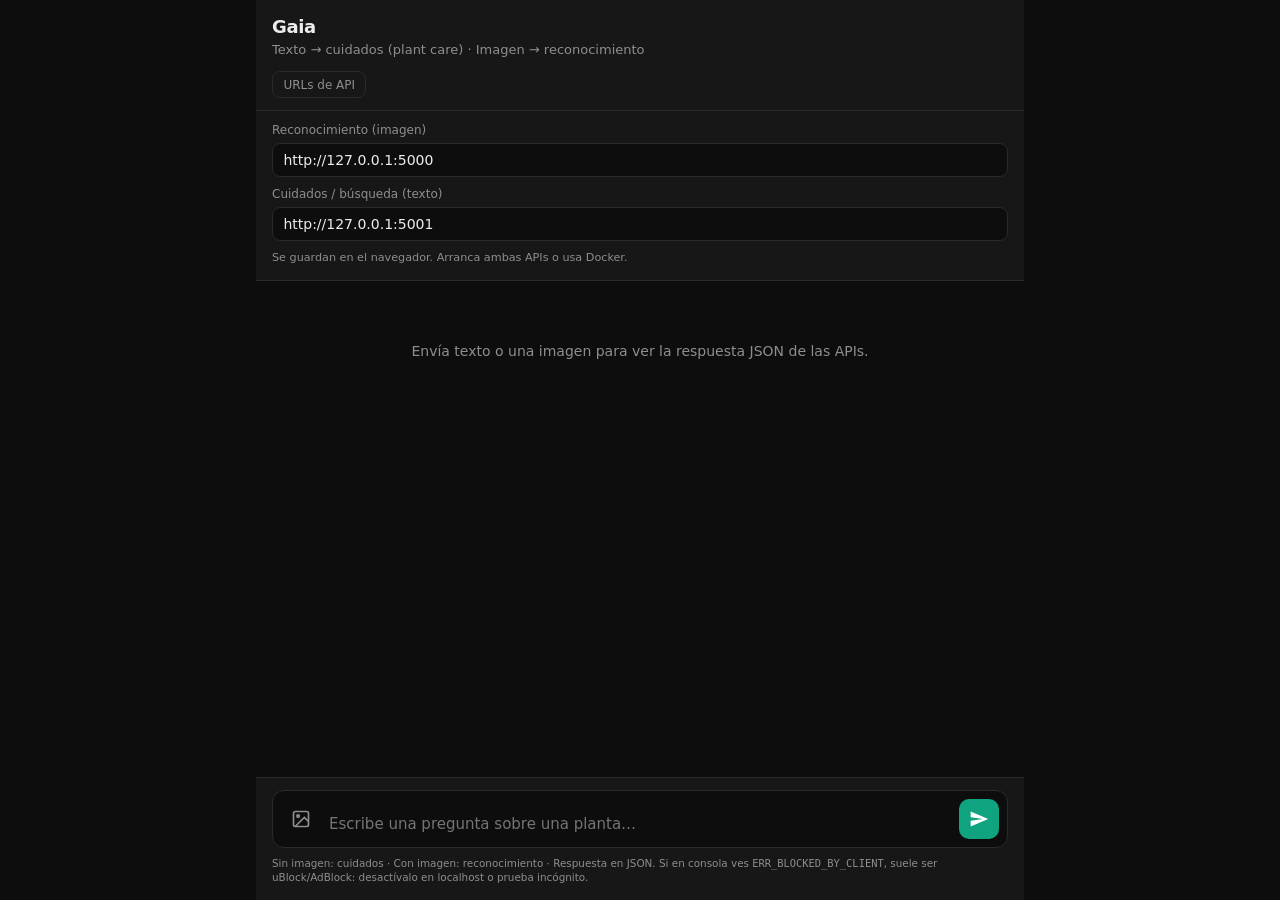
==== projects/frontend/index.html @ 50bd2c93 "FRONTEND | DOCKER | prepare dev env for production" ====
<!DOCTYPE html>
<html lang="es">
   <head>
      <meta charset="UTF-8" />
      <meta name="viewport" content="width=device-width, initial-scale=1" />
      <title>Gaia — prueba APIs</title>
      <link rel="stylesheet" href="styles.css" />
      <script src="api-bases.js"></script>
   </head>
   <body>
      <div class="app">
         <header class="header">
            <h1 class="title">Gaia</h1>
            <p class="subtitle">
               Texto → cuidados (plant care) · Imagen → reconocimiento
            </p>
            <button
               type="button"
               class="btn-ghost"
               id="btn-settings"
               aria-expanded="false"
               aria-controls="settings-panel"
            >
               URLs de API
            </button>
         </header>

         <div class="settings-panel" id="settings-panel" hidden>
            <label>
               Reconocimiento (imagen)
               <input
                  type="url"
                  id="url-recognition"
                  value="http://localhost:5000"
                  autocomplete="off"
               />
            </label>
            <label>
               Cuidados / búsqueda (texto)
               <input
                  type="url"
                  id="url-care"
                  value="http://localhost:5001"
                  autocomplete="off"
               />
            </label>
            <p class="settings-hint">
               Se guardan en el navegador. Arranca ambas APIs o usa Docker.
            </p>
         </div>

         <main class="chat" id="chat" aria-live="polite"></main>

         <footer class="composer-wrap">
            <div class="composer">
               <input
                  type="file"
                  id="file-input"
                  accept="image/png,image/jpeg,image/webp"
                  hidden
               />
               <button
                  type="button"
                  class="btn-icon"
                  id="btn-attach"
                  title="Adjuntar imagen"
                  aria-label="Adjuntar imagen"
               >
                  <svg
                     width="20"
                     height="20"
                     viewBox="0 0 24 24"
                     fill="none"
                     stroke="currentColor"
                     stroke-width="2"
                  >
                     <rect x="3" y="3" width="18" height="18" rx="2" />
                     <circle cx="8.5" cy="8.5" r="1.5" />
                     <path d="M21 15l-5-5L5 21" />
                  </svg>
               </button>
               <div class="composer-input-wrap">
                  <textarea
                     id="message-input"
                     rows="1"
                     placeholder="Escribe una pregunta sobre una planta…"
                     autocomplete="off"
                  ></textarea>
                  <span class="file-chip" id="file-chip" hidden></span>
               </div>
               <button
                  type="button"
                  class="btn-send"
                  id="btn-send"
                  title="Enviar"
               >
                  <svg
                     width="20"
                     height="20"
                     viewBox="0 0 24 24"
                     fill="currentColor"
                  >
                     <path d="M2.01 21L23 12 2.01 3 2 10l15 2-15 2z" />
                  </svg>
               </button>
            </div>
            <p class="composer-note">
               Sin imagen: cuidados · Con imagen: reconocimiento · Respuesta en
               JSON. Si en consola ves
               <code>ERR_BLOCKED_BY_CLIENT</code>, suele ser uBlock/AdBlock:
               desactívalo en localhost o prueba incógnito.
            </p>
         </footer>
      </div>
      <script src="script.js"></script>
   </body>
</html>
---- projects/frontend/styles.css ----
:root {
   --bg: #0d0d0d;
   --surface: #171717;
   --surface-hover: #1f1f1f;
   --border: #2a2a2a;
   --text: #ececec;
   --text-muted: #8e8e8e;
   --user-bg: #2f2f2f;
   --assistant-bg: #1a1a1a;
   --accent: #10a37f;
   --accent-hover: #12b88a;
   --error: #f87171;
   --radius: 12px;
   --font: "Segoe UI", system-ui, -apple-system, sans-serif;
}

*,
*::before,
*::after {
   box-sizing: border-box;
}

html,
body {
   height: 100%;
   margin: 0;
   font-family: var(--font);
   background: var(--bg);
   color: var(--text);
}

.app {
   display: flex;
   flex-direction: column;
   height: 100%;
   max-width: 48rem;
   margin: 0 auto;
}

.header {
   flex-shrink: 0;
   padding: 1rem 1rem 0.75rem;
   border-bottom: 1px solid var(--border);
   background: var(--surface);
}

.title {
   margin: 0;
   font-size: 1.125rem;
   font-weight: 600;
   letter-spacing: -0.02em;
}

.subtitle {
   margin: 0.25rem 0 0.75rem;
   font-size: 0.8125rem;
   color: var(--text-muted);
   line-height: 1.4;
}

.btn-ghost {
   font: inherit;
   font-size: 0.75rem;
   color: var(--text-muted);
   background: transparent;
   border: 1px solid var(--border);
   border-radius: 8px;
   padding: 0.35rem 0.65rem;
   cursor: pointer;
}

.btn-ghost:hover {
   color: var(--text);
   background: var(--surface-hover);
}

.settings-panel {
   flex-shrink: 0;
   padding: 0.75rem 1rem 1rem;
   background: var(--surface);
   border-bottom: 1px solid var(--border);
   display: flex;
   flex-direction: column;
   gap: 0.65rem;
}

.settings-panel label {
   display: flex;
   flex-direction: column;
   gap: 0.35rem;
   font-size: 0.75rem;
   color: var(--text-muted);
}

.settings-panel input[type="url"] {
   font: inherit;
   font-size: 0.875rem;
   padding: 0.5rem 0.65rem;
   border-radius: 8px;
   border: 1px solid var(--border);
   background: var(--bg);
   color: var(--text);
}

.settings-hint {
   margin: 0;
   font-size: 0.7rem;
   color: var(--text-muted);
}

.chat {
   flex: 1;
   overflow-y: auto;
   padding: 1rem;
   display: flex;
   flex-direction: column;
   gap: 1rem;
}

.msg {
   display: flex;
   flex-direction: column;
   gap: 0.35rem;
   max-width: 100%;
}

.msg-user {
   align-self: flex-end;
   align-items: flex-end;
}

.msg-assistant {
   align-self: stretch;
}

.msg-meta {
   font-size: 0.7rem;
   color: var(--text-muted);
   text-transform: uppercase;
   letter-spacing: 0.04em;
}

.msg-bubble {
   padding: 0.75rem 1rem;
   border-radius: var(--radius);
   max-width: 85%;
   word-break: break-word;
   white-space: pre-wrap;
   font-size: 0.9375rem;
   line-height: 1.5;
}

.msg-user .msg-bubble {
   background: var(--user-bg);
   border: 1px solid var(--border);
}

.msg-assistant .msg-bubble {
   background: var(--assistant-bg);
   border: 1px solid var(--border);
   max-width: 100%;
}

.msg-assistant .msg-bubble.raw {
   padding: 0;
   overflow: hidden;
}

.msg-assistant pre {
   margin: 0;
   padding: 1rem;
   font-size: 0.75rem;
   line-height: 1.45;
   overflow-x: auto;
   background: #0a0a0a;
   color: #d4d4d4;
}

.msg-assistant .msg-error pre {
   color: var(--error);
}

.composer-wrap {
   flex-shrink: 0;
   padding: 0.75rem 1rem 1rem;
   border-top: 1px solid var(--border);
   background: var(--surface);
}

.composer {
   display: flex;
   align-items: flex-end;
   gap: 0.5rem;
   padding: 0.5rem;
   background: var(--bg);
   border: 1px solid var(--border);
   border-radius: var(--radius);
}

.composer-input-wrap {
   flex: 1;
   display: flex;
   flex-direction: column;
   gap: 0.35rem;
   min-width: 0;
}

#message-input {
   width: 100%;
   font: inherit;
   font-size: 0.9375rem;
   color: var(--text);
   background: transparent;
   border: none;
   resize: none;
   max-height: 8rem;
   padding: 0.35rem 0;
   outline: none;
}

.file-chip {
   font-size: 0.75rem;
   color: var(--accent);
}

.btn-icon,
.btn-send {
   flex-shrink: 0;
   display: flex;
   align-items: center;
   justify-content: center;
   width: 2.5rem;
   height: 2.5rem;
   border: none;
   border-radius: 10px;
   cursor: pointer;
   color: var(--text-muted);
   background: transparent;
}

.btn-icon:hover {
   color: var(--text);
   background: var(--surface-hover);
}

.btn-send {
   background: var(--accent);
   color: #fff;
}

.btn-send:hover:not(:disabled) {
   background: var(--accent-hover);
}

.btn-send:disabled {
   opacity: 0.45;
   cursor: not-allowed;
}

.composer-note {
   margin: 0.5rem 0 0;
   font-size: 0.65rem;
   color: var(--text-muted);
   line-height: 1.35;
}

.empty-hint {
   text-align: center;
   color: var(--text-muted);
   font-size: 0.875rem;
   padding: 2rem 1rem;
}
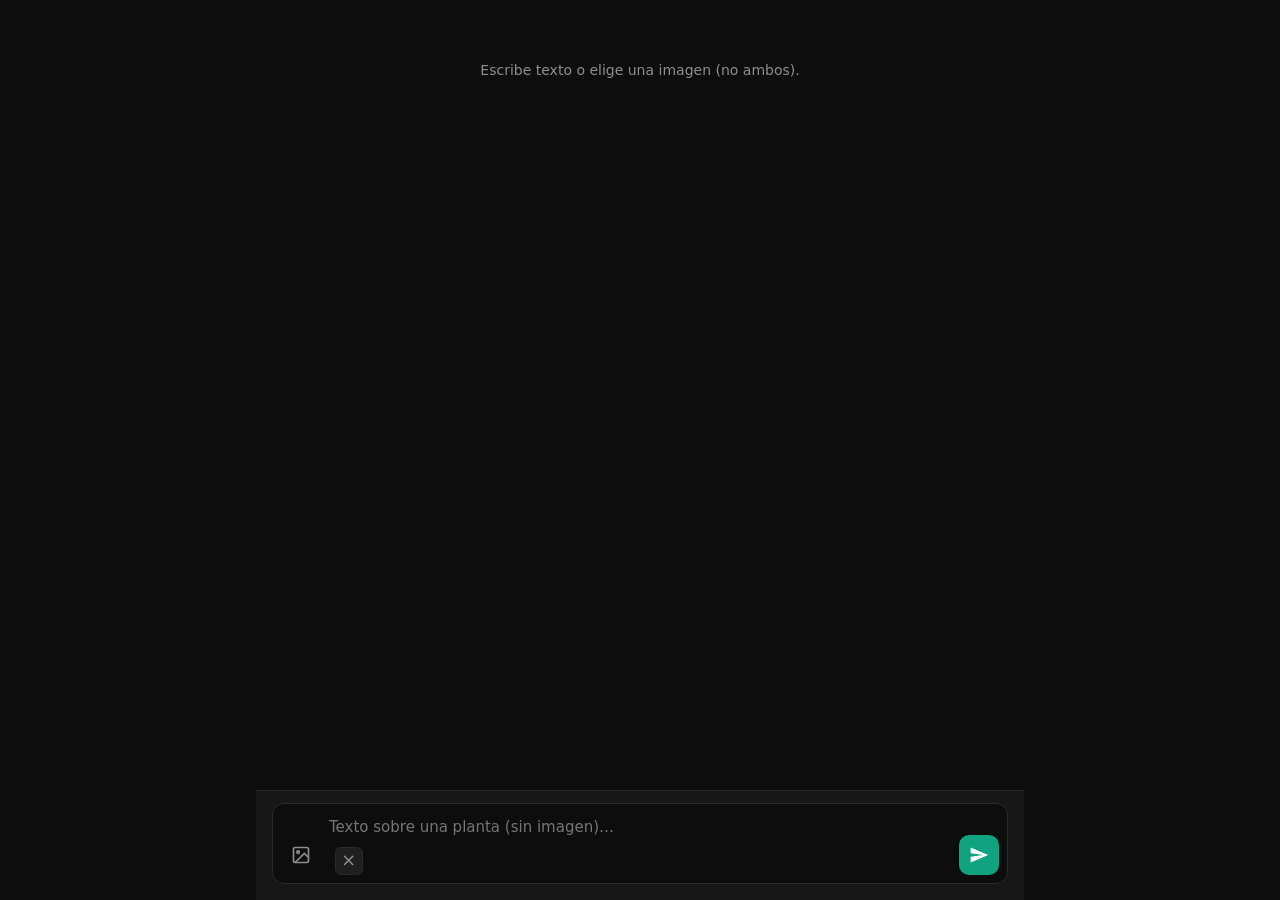
==== commit b6d8b1d8: "FRONTEND | STYLES | improve styles" ====
--- a/projects/frontend/index.html
+++ b/projects/frontend/index.html
@@ -3,52 +3,12 @@
    <head>
       <meta charset="UTF-8" />
       <meta name="viewport" content="width=device-width, initial-scale=1" />
-      <title>Gaia — prueba APIs</title>
+      <title>Gaia</title>
       <link rel="stylesheet" href="styles.css" />
       <script src="api-bases.js"></script>
    </head>
    <body>
       <div class="app">
-         <header class="header">
-            <h1 class="title">Gaia</h1>
-            <p class="subtitle">
-               Texto → cuidados (plant care) · Imagen → reconocimiento
-            </p>
-            <button
-               type="button"
-               class="btn-ghost"
-               id="btn-settings"
-               aria-expanded="false"
-               aria-controls="settings-panel"
-            >
-               URLs de API
-            </button>
-         </header>
-
-         <div class="settings-panel" id="settings-panel" hidden>
-            <label>
-               Reconocimiento (imagen)
-               <input
-                  type="url"
-                  id="url-recognition"
-                  value="http://localhost:5000"
-                  autocomplete="off"
-               />
-            </label>
-            <label>
-               Cuidados / búsqueda (texto)
-               <input
-                  type="url"
-                  id="url-care"
-                  value="http://localhost:5001"
-                  autocomplete="off"
-               />
-            </label>
-            <p class="settings-hint">
-               Se guardan en el navegador. Arranca ambas APIs o usa Docker.
-            </p>
-         </div>
-
          <main class="chat" id="chat" aria-live="polite"></main>
 
          <footer class="composer-wrap">
@@ -63,7 +23,7 @@
                   type="button"
                   class="btn-icon"
                   id="btn-attach"
-                  title="Adjuntar imagen"
+                  title="Solo imagen (sin texto)"
                   aria-label="Adjuntar imagen"
                >
                   <svg
@@ -83,10 +43,20 @@
                   <textarea
                      id="message-input"
                      rows="1"
-                     placeholder="Escribe una pregunta sobre una planta…"
+                     placeholder="Texto sobre una planta (sin imagen)…"
                      autocomplete="off"
                   ></textarea>
-                  <span class="file-chip" id="file-chip" hidden></span>
+                  <div class="file-row" id="file-row" hidden>
+                     <span class="file-chip" id="file-chip-name"></span>
+                     <button
+                        type="button"
+                        class="btn-clear-file"
+                        id="btn-clear-file"
+                        aria-label="Quitar imagen"
+                     >
+                        ×
+                     </button>
+                  </div>
                </div>
                <button
                   type="button"
@@ -104,14 +74,8 @@
                   </svg>
                </button>
             </div>
-            <p class="composer-note">
-               Sin imagen: cuidados · Con imagen: reconocimiento · Respuesta en
-               JSON. Si en consola ves
-               <code>ERR_BLOCKED_BY_CLIENT</code>, suele ser uBlock/AdBlock:
-               desactívalo en localhost o prueba incógnito.
-            </p>
          </footer>
       </div>
-      <script src="script.js"></script>
+      <script src="script.js?v=3"></script>
    </body>
 </html>
--- a/projects/frontend/styles.css
+++ b/projects/frontend/styles.css
@@ -37,77 +37,6 @@
    margin: 0 auto;
 }
 
-.header {
-   flex-shrink: 0;
-   padding: 1rem 1rem 0.75rem;
-   border-bottom: 1px solid var(--border);
-   background: var(--surface);
-}
-
-.title {
-   margin: 0;
-   font-size: 1.125rem;
-   font-weight: 600;
-   letter-spacing: -0.02em;
-}
-
-.subtitle {
-   margin: 0.25rem 0 0.75rem;
-   font-size: 0.8125rem;
-   color: var(--text-muted);
-   line-height: 1.4;
-}
-
-.btn-ghost {
-   font: inherit;
-   font-size: 0.75rem;
-   color: var(--text-muted);
-   background: transparent;
-   border: 1px solid var(--border);
-   border-radius: 8px;
-   padding: 0.35rem 0.65rem;
-   cursor: pointer;
-}
-
-.btn-ghost:hover {
-   color: var(--text);
-   background: var(--surface-hover);
-}
-
-.settings-panel {
-   flex-shrink: 0;
-   padding: 0.75rem 1rem 1rem;
-   background: var(--surface);
-   border-bottom: 1px solid var(--border);
-   display: flex;
-   flex-direction: column;
-   gap: 0.65rem;
-}
-
-.settings-panel label {
-   display: flex;
-   flex-direction: column;
-   gap: 0.35rem;
-   font-size: 0.75rem;
-   color: var(--text-muted);
-}
-
-.settings-panel input[type="url"] {
-   font: inherit;
-   font-size: 0.875rem;
-   padding: 0.5rem 0.65rem;
-   border-radius: 8px;
-   border: 1px solid var(--border);
-   background: var(--bg);
-   color: var(--text);
-}
-
-.settings-hint {
-   margin: 0;
-   font-size: 0.7rem;
-   color: var(--text-muted);
-}
-
 .chat {
    flex: 1;
    overflow-y: auto;
@@ -131,13 +60,6 @@
 
 .msg-assistant {
    align-self: stretch;
-}
-
-.msg-meta {
-   font-size: 0.7rem;
-   color: var(--text-muted);
-   text-transform: uppercase;
-   letter-spacing: 0.04em;
 }
 
 .msg-bubble {
@@ -161,6 +83,69 @@
    max-width: 100%;
 }
 
+.msg-assistant .msg-bubble.msg-thinking {
+   display: inline-flex;
+   align-items: center;
+   gap: 0.35rem;
+   max-width: 100%;
+   color: var(--text-muted);
+   font-size: 0.875rem;
+   animation: thinking-pulse 2s ease-in-out infinite;
+}
+
+.msg-thinking-label {
+   min-height: 1.35em;
+}
+
+.msg-thinking-dots {
+   display: inline-flex;
+   letter-spacing: 0.02em;
+}
+
+.msg-thinking-dot {
+   display: inline-block;
+   animation: thinking-dot 1.05s ease-in-out infinite;
+   opacity: 0.35;
+}
+
+.msg-thinking-dot:nth-child(1) {
+   animation-delay: 0s;
+}
+
+.msg-thinking-dot:nth-child(2) {
+   animation-delay: 0.2s;
+}
+
+.msg-thinking-dot:nth-child(3) {
+   animation-delay: 0.4s;
+}
+
+@keyframes thinking-dot {
+
+   0%,
+   100% {
+      opacity: 0.3;
+      transform: translateY(0);
+   }
+
+   50% {
+      opacity: 1;
+      transform: translateY(-2px);
+   }
+}
+
+@keyframes thinking-pulse {
+
+   0%,
+   100% {
+      opacity: 0.72;
+   }
+
+   50% {
+      opacity: 1;
+   }
+}
+
 .msg-assistant .msg-bubble.raw {
    padding: 0;
    overflow: hidden;
@@ -218,9 +203,42 @@
    outline: none;
 }
 
+#message-input:disabled {
+   opacity: 0.55;
+   cursor: not-allowed;
+}
+
+.file-row {
+   display: flex;
+   align-items: center;
+   gap: 0.35rem;
+   font-size: 0.8125rem;
+}
+
 .file-chip {
-   font-size: 0.75rem;
    color: var(--accent);
+   overflow: hidden;
+   text-overflow: ellipsis;
+   white-space: nowrap;
+}
+
+.btn-clear-file {
+   flex-shrink: 0;
+   width: 1.75rem;
+   height: 1.75rem;
+   padding: 0;
+   font: inherit;
+   font-size: 1.1rem;
+   line-height: 1;
+   color: var(--text-muted);
+   background: var(--surface-hover);
+   border: 1px solid var(--border);
+   border-radius: 6px;
+   cursor: pointer;
+}
+
+.btn-clear-file:hover {
+   color: var(--text);
 }
 
 .btn-icon,
@@ -238,9 +256,14 @@
    background: transparent;
 }
 
-.btn-icon:hover {
+.btn-icon:hover:not(:disabled) {
    color: var(--text);
    background: var(--surface-hover);
+}
+
+.btn-icon:disabled {
+   opacity: 0.35;
+   cursor: not-allowed;
 }
 
 .btn-send {
@@ -257,13 +280,6 @@
    cursor: not-allowed;
 }
 
-.composer-note {
-   margin: 0.5rem 0 0;
-   font-size: 0.65rem;
-   color: var(--text-muted);
-   line-height: 1.35;
-}
-
 .empty-hint {
    text-align: center;
    color: var(--text-muted);
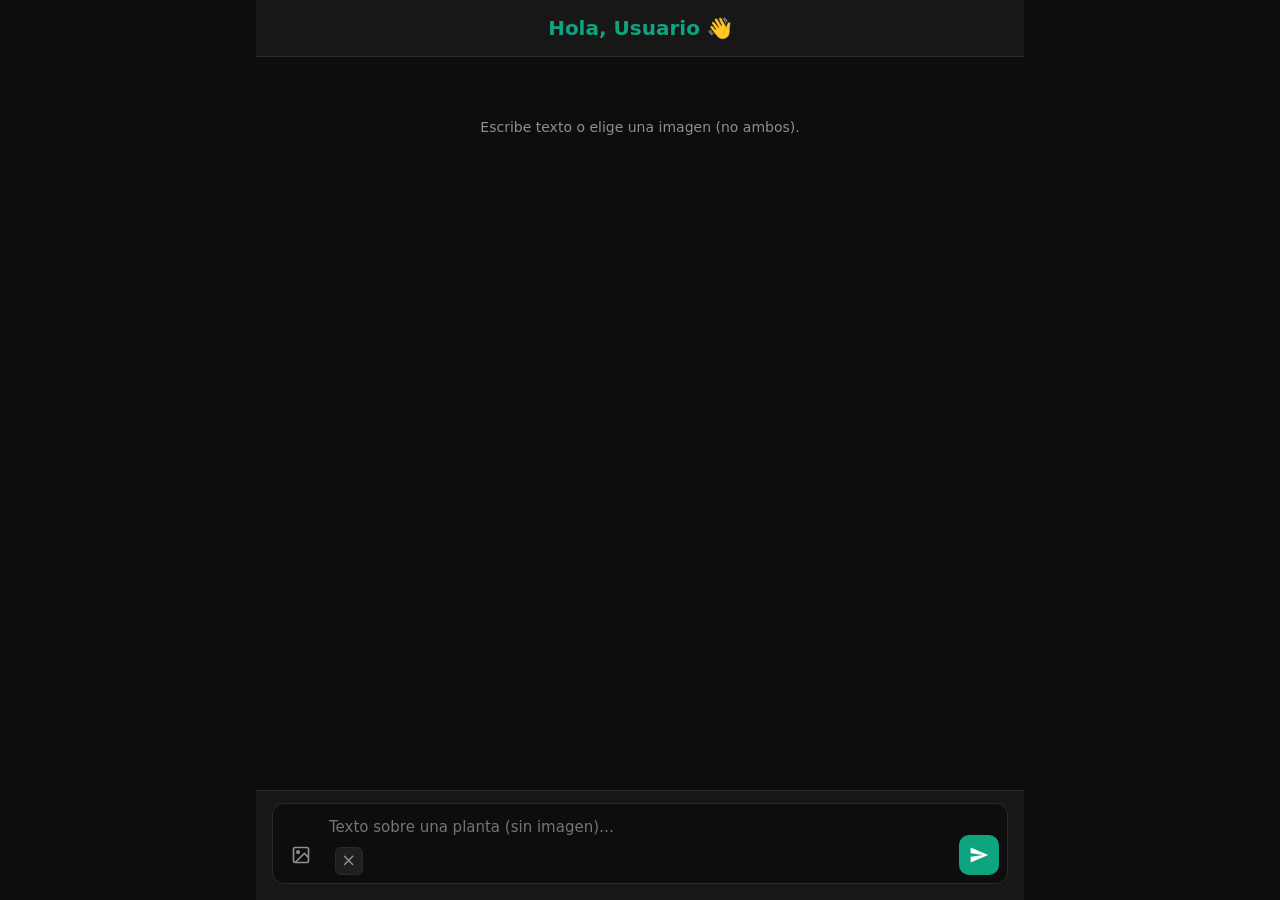
==== commit 2cd5aef1: "INFRA | API | FRONTEND | add user folder for images" ====
--- a/projects/frontend/index.html
+++ b/projects/frontend/index.html
@@ -9,6 +9,7 @@
    </head>
    <body>
       <div class="app">
+         <header class="app-header" id="app-header"></header>
          <main class="chat" id="chat" aria-live="polite"></main>
 
          <footer class="composer-wrap">
@@ -76,6 +77,6 @@
             </div>
          </footer>
       </div>
-      <script src="script.js?v=3"></script>
+      <script src="script.js?v=6"></script>
    </body>
 </html>
--- a/projects/frontend/styles.css
+++ b/projects/frontend/styles.css
@@ -38,12 +38,23 @@
 }
 
 .chat {
-   flex: 1;
-   overflow-y: auto;
-   padding: 1rem;
-   display: flex;
-   flex-direction: column;
-   gap: 1rem;
+    flex: 1;
+    overflow-y: auto;
+    padding: 1rem;
+    display: flex;
+    flex-direction: column;
+    gap: 1rem;
+}
+
+.app-header {
+    flex-shrink: 0;
+    padding: 1rem;
+    text-align: center;
+    font-size: 1.25rem;
+    font-weight: 600;
+    color: var(--accent);
+    border-bottom: 1px solid var(--border);
+    background: var(--surface);
 }
 
 .msg {
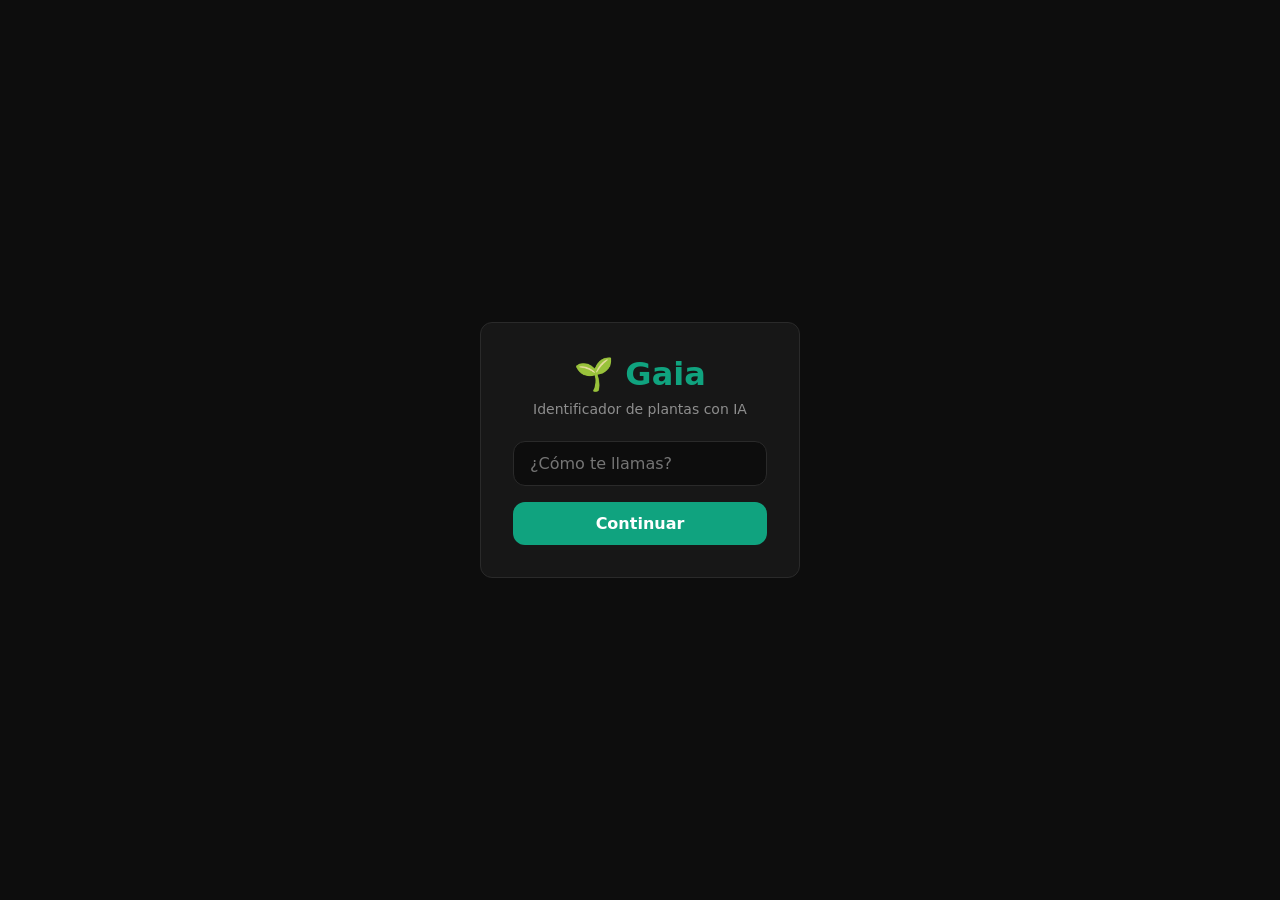
==== commit 511d0438: "LLM | Reemplazar llm por el mio local" ====
--- a/projects/frontend/index.html
+++ b/projects/frontend/index.html
@@ -1,82 +1,82 @@
 <!DOCTYPE html>
 <html lang="es">
-   <head>
-      <meta charset="UTF-8" />
-      <meta name="viewport" content="width=device-width, initial-scale=1" />
-      <title>Gaia</title>
-      <link rel="stylesheet" href="styles.css" />
-      <script src="api-bases.js"></script>
-   </head>
-   <body>
-      <div class="app">
-         <header class="app-header" id="app-header"></header>
-         <main class="chat" id="chat" aria-live="polite"></main>
+    <head>
+        <meta charset="UTF-8" />
+        <meta name="viewport" content="width=device-width, initial-scale=1" />
+        <title>Gaia</title>
+        <link rel="stylesheet" href="styles.css" />
+        <script src="api-bases.js"></script>
+    </head>
+    <body>
+        <div class="app">
+            <header class="app-header" id="app-header"></header>
+            <main class="chat" id="chat" aria-live="polite"></main>
 
-         <footer class="composer-wrap">
-            <div class="composer">
-               <input
-                  type="file"
-                  id="file-input"
-                  accept="image/png,image/jpeg,image/webp"
-                  hidden
-               />
-               <button
-                  type="button"
-                  class="btn-icon"
-                  id="btn-attach"
-                  title="Solo imagen (sin texto)"
-                  aria-label="Adjuntar imagen"
-               >
-                  <svg
-                     width="20"
-                     height="20"
-                     viewBox="0 0 24 24"
-                     fill="none"
-                     stroke="currentColor"
-                     stroke-width="2"
-                  >
-                     <rect x="3" y="3" width="18" height="18" rx="2" />
-                     <circle cx="8.5" cy="8.5" r="1.5" />
-                     <path d="M21 15l-5-5L5 21" />
-                  </svg>
-               </button>
-               <div class="composer-input-wrap">
-                  <textarea
-                     id="message-input"
-                     rows="1"
-                     placeholder="Texto sobre una planta (sin imagen)…"
-                     autocomplete="off"
-                  ></textarea>
-                  <div class="file-row" id="file-row" hidden>
-                     <span class="file-chip" id="file-chip-name"></span>
-                     <button
+            <footer class="composer-wrap">
+                <div class="composer">
+                    <input
+                        type="file"
+                        id="file-input"
+                        accept="image/png,image/jpeg,image/webp"
+                        hidden
+                    />
+                    <button
                         type="button"
-                        class="btn-clear-file"
-                        id="btn-clear-file"
-                        aria-label="Quitar imagen"
-                     >
-                        ×
-                     </button>
-                  </div>
-               </div>
-               <button
-                  type="button"
-                  class="btn-send"
-                  id="btn-send"
-                  title="Enviar"
-               >
-                  <svg
-                     width="20"
-                     height="20"
-                     viewBox="0 0 24 24"
-                     fill="currentColor"
-                  >
-                     <path d="M2.01 21L23 12 2.01 3 2 10l15 2-15 2z" />
-                  </svg>
-               </button>
-            </div>
-         </footer>
-      </div>
-      <script src="script.js?v=6"></script>
-   </body>
+                        class="btn-icon"
+                        id="btn-attach"
+                        title="Solo imagen (sin texto)"
+                        aria-label="Adjuntar imagen"
+                    >
+                        <svg
+                            width="20"
+                            height="20"
+                            viewBox="0 0 24 24"
+                            fill="none"
+                            stroke="currentColor"
+                            stroke-width="2"
+                        >
+                            <rect x="3" y="3" width="18" height="18" rx="2" />
+                            <circle cx="8.5" cy="8.5" r="1.5" />
+                            <path d="M21 15l-5-5L5 21" />
+                        </svg>
+                    </button>
+                    <div class="composer-input-wrap">
+                        <textarea
+                            id="message-input"
+                            rows="1"
+                            placeholder="Texto sobre una planta (sin imagen)…"
+                            autocomplete="off"
+                        ></textarea>
+                        <div class="file-row" id="file-row" hidden>
+                            <span class="file-chip" id="file-chip-name"></span>
+                            <button
+                                type="button"
+                                class="btn-clear-file"
+                                id="btn-clear-file"
+                                aria-label="Quitar imagen"
+                            >
+                                ×
+                            </button>
+                        </div>
+                    </div>
+                    <button
+                        type="button"
+                        class="btn-send"
+                        id="btn-send"
+                        title="Enviar"
+                    >
+                        <svg
+                            width="20"
+                            height="20"
+                            viewBox="0 0 24 24"
+                            fill="currentColor"
+                        >
+                            <path d="M2.01 21L23 12 2.01 3 2 10l15 2-15 2z" />
+                        </svg>
+                    </button>
+                </div>
+            </footer>
+        </div>
+        <script src="script.js?v=7"></script>
+    </body>
 </html>
--- a/projects/frontend/styles.css
+++ b/projects/frontend/styles.css
@@ -296,4 +296,73 @@
    color: var(--text-muted);
    font-size: 0.875rem;
    padding: 2rem 1rem;
+}
+
+.login-container {
+   display: flex;
+   align-items: center;
+   justify-content: center;
+   height: 100vh;
+   background: var(--bg);
+}
+
+.login-card {
+   width: 100%;
+   max-width: 320px;
+   padding: 2rem;
+   text-align: center;
+   background: var(--surface);
+   border: 1px solid var(--border);
+   border-radius: var(--radius);
+}
+
+.login-title {
+   margin: 0 0 0.5rem;
+   font-size: 2rem;
+   color: var(--accent);
+}
+
+.login-subtitle {
+   margin: 0 0 1.5rem;
+   color: var(--text-muted);
+   font-size: 0.875rem;
+}
+
+#login-form {
+   display: flex;
+   flex-direction: column;
+   gap: 1rem;
+}
+
+.login-input {
+   width: 100%;
+   padding: 0.75rem 1rem;
+   font: inherit;
+   font-size: 1rem;
+   color: var(--text);
+   background: var(--bg);
+   border: 1px solid var(--border);
+   border-radius: var(--radius);
+   outline: none;
+}
+
+.login-input:focus {
+   border-color: var(--accent);
+}
+
+.login-btn {
+   width: 100%;
+   padding: 0.75rem;
+   font: inherit;
+   font-size: 1rem;
+   font-weight: 600;
+   color: #fff;
+   background: var(--accent);
+   border: none;
+   border-radius: var(--radius);
+   cursor: pointer;
+}
+
+.login-btn:hover {
+   background: var(--accent-hover);
 }
